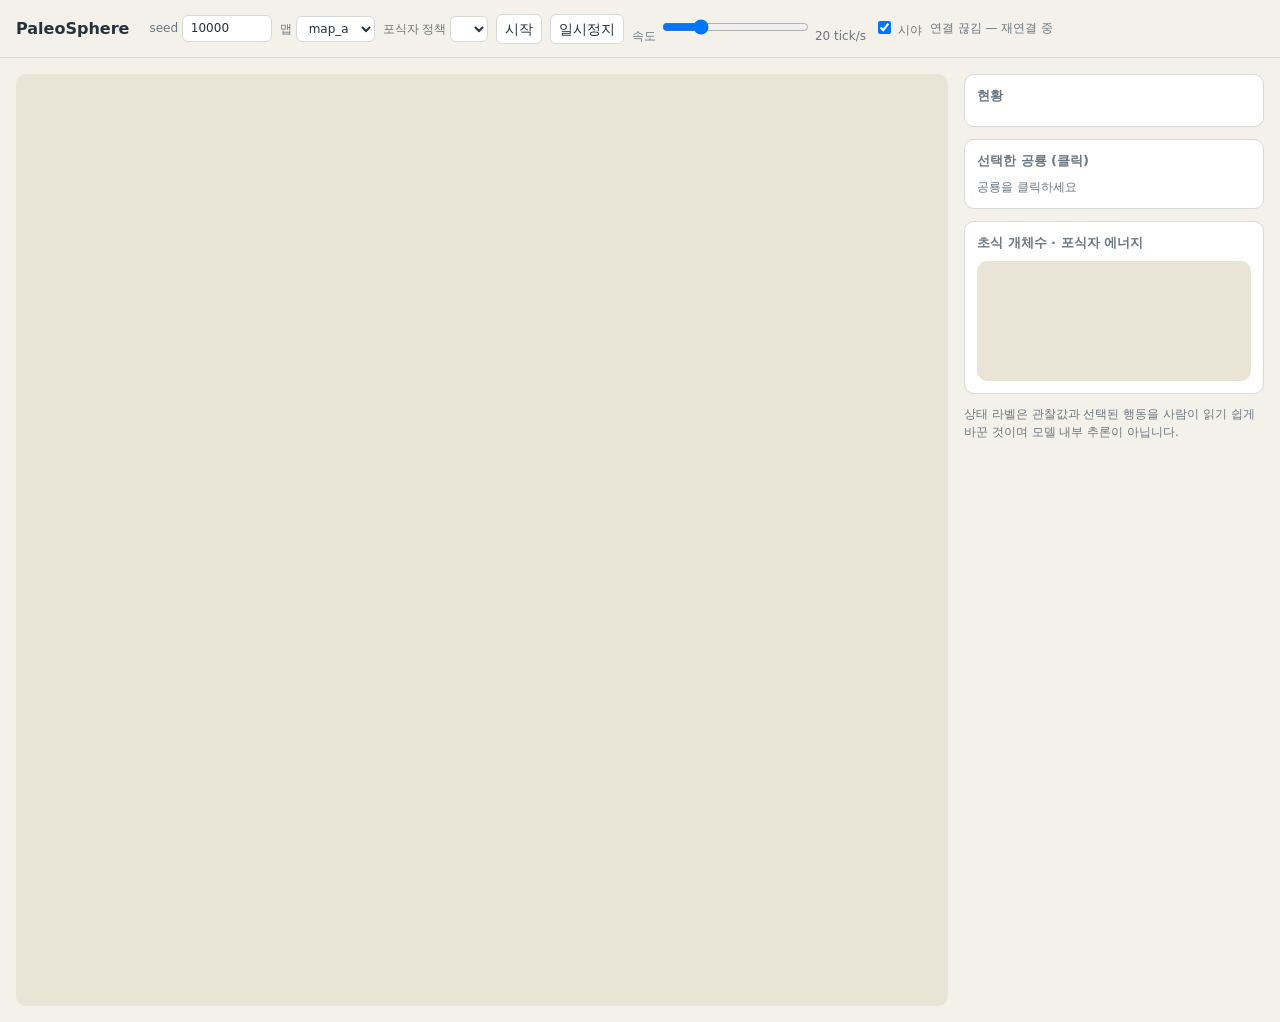
==== inference-server/app/static/viewer.html @ 88f51f21 "feat: 4.2 FastAPI sim 서버 (WebSocket 스트리밍, /predict, 정책 레지스트리, 웹 뷰어) Co-Authored-By: Claude Opus 5.5 " ====
<!doctype html>
<html lang="ko">
<head>
<meta charset="utf-8">
<meta name="viewport" content="width=device-width,initial-scale=1">
<title>PaleoSphere Viewer</title>
<style>
  :root { --bg:#f4f1ea; --panel:#ffffff; --ink:#25323b; --muted:#6b7780; --line:#d6dad6;
          --herb:#4f9a53; --pred:#c4472f; --plant:#8bbf6a; --water:#5aa0c8; --rock:#8a8580; }
  @media (prefers-color-scheme: dark) {
    :root { --bg:#161b1f; --panel:#1f262b; --ink:#e3e8ea; --muted:#9aa5ab; --line:#334047; }
  }
  * { box-sizing: border-box; }
  body { margin:0; background:var(--bg); color:var(--ink); font:14px/1.45 system-ui, "Malgun Gothic", sans-serif; }
  header { padding:12px 16px; display:flex; flex-wrap:wrap; gap:8px; align-items:center; border-bottom:1px solid var(--line); }
  header h1 { font-size:16px; margin:0 12px 0 0; }
  label { color:var(--muted); font-size:12px; }
  input, select, button { font:inherit; padding:4px 8px; border:1px solid var(--line); border-radius:6px; background:var(--panel); color:var(--ink); }
  button { cursor:pointer; }
  main { display:grid; grid-template-columns:minmax(0,1fr) 300px; gap:16px; padding:16px; }
  @media (max-width: 860px) { main { grid-template-columns: 1fr; } }
  canvas { width:100%; aspect-ratio:1; background:#e9e4d6; border-radius:10px; display:block; }
  .panel { background:var(--panel); border:1px solid var(--line); border-radius:10px; padding:12px; margin-bottom:12px; }
  .panel h2 { font-size:13px; margin:0 0 8px; color:var(--muted); font-weight:600; }
  .row { display:flex; justify-content:space-between; }
  .bar { height:6px; background:var(--line); border-radius:3px; margin:2px 0 6px; }
  .bar > i { display:block; height:100%; border-radius:3px; background:var(--ink); }
  #chart { width:100%; height:120px; }
  .note { color:var(--muted); font-size:12px; }
</style>
</head>
<body>
<header>
  <h1>PaleoSphere</h1>
  <label>seed <input id="seed" type="number" value="10000" style="width:90px"></label>
  <label>맵 <select id="map"><option>map_a</option><option>map_b</option></select></label>
  <label>포식자 정책 <select id="policy"></select></label>
  <button id="start">시작</button>
  <button id="pause">일시정지</button>
  <label>속도 <input id="speed" type="range" min="1" max="100" value="20"> <span id="speedv">20</span> tick/s</label>
  <label><input id="vision" type="checkbox" checked> 시야</label>
  <span id="status" class="note"></span>
</header>
<main>
  <canvas id="world" width="800" height="800"></canvas>
  <aside>
    <div class="panel"><h2>현황</h2><div id="metrics"></div></div>
    <div class="panel"><h2>선택한 공룡 (클릭)</h2><div id="selected" class="note">공룡을 클릭하세요</div></div>
    <div class="panel"><h2>초식 개체수 · 포식자 에너지</h2><canvas id="chart" width="300" height="120"></canvas></div>
    <p class="note">상태 라벨은 관찰값과 선택된 행동을 사람이 읽기 쉽게 바꾼 것이며 모델 내부 추론이 아닙니다.</p>
  </aside>
</main>
<script>
const $ = id => document.getElementById(id);
const cv = $("world"), ctx = cv.getContext("2d"), chart = $("chart"), cctx = chart.getContext("2d");
let ws, snap = null, selected = "predator-000", paused = false, history = [];
const css = n => getComputedStyle(document.documentElement).getPropertyValue(n).trim();

function connect() {
  ws = new WebSocket(`ws://${location.host}/ws/sim`);
  ws.onopen = () => $("status").textContent = "연결됨";
  ws.onclose = () => { $("status").textContent = "연결 끊김 — 재연결 중"; setTimeout(connect, 1000); };
  ws.onmessage = e => {
    const m = JSON.parse(e.data);
    if (m.type === "hello") {
      $("policy").innerHTML = m.policies.map(p => `<option>${p}</option>`).join("");
      if (m.policies.includes("ppo")) $("policy").value = "ppo";
    } else if (m.type === "error") { $("status").textContent = "오류: " + m.message; }
    else if (m.type === "snapshot") {
      if (!snap || m.tick < snap.tick || m.seed !== snap.seed) history = [];
      snap = m;
      history.push([m.tick, m.metrics.herbivores_alive, m.metrics.predator_energy]);
      $("status").textContent = `tick ${m.tick}${m.is_night ? " · 밤" : ""}${m.done ? " · 종료" : ""}`;
      draw(); panels();
    }
  };
}
const send = o => ws && ws.readyState === 1 && ws.send(JSON.stringify(o));
$("start").onclick = () => { paused = false; $("pause").textContent = "일시정지";
  send({type:"start", seed:+$("seed").value, map:$("map").value, predator_policy:$("policy").value, ticks_per_second:+$("speed").value}); };
$("pause").onclick = () => { paused = !paused; send({type: paused ? "pause" : "resume"}); $("pause").textContent = paused ? "재개" : "일시정지"; };
$("speed").oninput = () => { $("speedv").textContent = $("speed").value; send({type:"set_speed", ticks_per_second:+$("speed").value}); };
$("vision").onchange = draw;
cv.onclick = e => {
  if (!snap) return;
  const r = cv.getBoundingClientRect(), k = snap.map_size / r.width;
  const x = (e.clientX - r.left) * k, z = (e.clientY - r.top) * k;
  let best = null, bd = 3;
  for (const d of snap.dinos) { const dd = Math.hypot(d.position[0]-x, d.position[1]-z); if (dd < bd) { bd = dd; best = d; } }
  if (best) { selected = best.agent_id; panels(); draw(); }
};

function draw() {
  if (!snap) return;
  const s = cv.width / snap.map_size;
  ctx.fillStyle = snap.is_night ? "#5c6470" : "#e9e4d6"; ctx.fillRect(0, 0, cv.width, cv.height);
  const circle = (p, r, fill) => { ctx.beginPath(); ctx.arc(p[0]*s, p[1]*s, r*s, 0, 7); ctx.fillStyle = fill; ctx.fill(); };
  for (const w of snap.waters) circle(w.position, w.radius, css("--water"));
  for (const p of snap.plants) { ctx.globalAlpha = 0.25 + 0.75 * p.food / 60; circle(p.position, p.radius, css("--plant")); ctx.globalAlpha = 1; }
  for (const r of snap.rocks) circle(r.position, r.radius, css("--rock"));
  for (const d of snap.dinos) {
    const [x, z] = d.position.map(v => v * s);
    if (d.species === "predator" && $("vision").checked && d.alive) {
      ctx.beginPath(); ctx.arc(x, z, d.vision * s, 0, 7); ctx.strokeStyle = "rgba(196,71,47,.35)"; ctx.setLineDash([6,6]); ctx.stroke(); ctx.setLineDash([]);
    }
    ctx.globalAlpha = d.alive ? 1 : 0.3;
    if (d.species === "predator") {
      const a = Math.atan2(d.velocity[1], d.velocity[0]) || 0;
      ctx.save(); ctx.translate(x, z); ctx.rotate(a); ctx.beginPath();
      ctx.moveTo(14, 0); ctx.lineTo(-9, 8); ctx.lineTo(-9, -8); ctx.closePath();
      ctx.fillStyle = css("--pred"); ctx.fill(); ctx.restore();
    } else { ctx.beginPath(); ctx.arc(x, z, 7, 0, 7); ctx.fillStyle = css("--herb"); ctx.fill(); }
    ctx.globalAlpha = 1;
    if (d.agent_id === selected) {
      ctx.beginPath(); ctx.arc(x, z, 13, 0, 7); ctx.strokeStyle = "#25323b"; ctx.lineWidth = 2; ctx.stroke(); ctx.lineWidth = 1;
      ctx.font = "bold 14px system-ui, 'Malgun Gothic'"; ctx.fillStyle = "#25323b"; ctx.fillText(d.status_label, x + 14, z - 12);
    }
  }
}
function bar(name, v, color) { return `<div class="row"><span>${name}</span><span>${v.toFixed(0)}</span></div><div class="bar"><i style="width:${v}%;background:${color}"></i></div>`; }
function panels() {
  const m = snap.metrics;
  $("metrics").innerHTML = `<div class="row"><span>정책</span><b>${snap.predator_policy}</b></div>
    <div class="row"><span>초식 생존</span><b>${m.herbivores_alive}</b></div>
    <div class="row"><span>사냥</span><b>${m.kills}</b></div>
    <div class="row"><span>공격 시도 / 무효</span><b>${m.attack_attempts} / ${m.invalid_attacks}</b></div>`;
  const d = snap.dinos.find(x => x.agent_id === selected);
  if (d) $("selected").innerHTML = `<div class="row"><b>${d.agent_id}</b><span>${d.status_label}</span></div>
    <div class="note">행동: ${d.current_action}${d.target_id ? " → " + d.target_id : ""}</div>
    ${bar("체력", d.health, "#4f9a53")}${bar("에너지", d.energy, "#d6a03a")}${bar("배고픔", d.hunger, "#c4472f")}${bar("갈증", d.thirst, "#5aa0c8")}`;
  drawChart();
}
function drawChart() {
  const W = chart.width, H = chart.height; cctx.clearRect(0, 0, W, H);
  if (history.length < 2) return;
  const t0 = history[0][0], t1 = Math.max(history.at(-1)[0], t0 + 1);
  const line = (idx, max, color) => { cctx.beginPath(); history.forEach(([t, ...v], i) => {
    const x = (t - t0) / (t1 - t0) * W, y = H - v[idx - 1] / max * (H - 4) - 2; i ? cctx.lineTo(x, y) : cctx.moveTo(x, y); });
    cctx.strokeStyle = color; cctx.lineWidth = 2; cctx.stroke(); };
  line(1, 8, "#4f9a53"); line(2, 100, "#d6a03a");
}
connect();
</script>
</body>
</html>
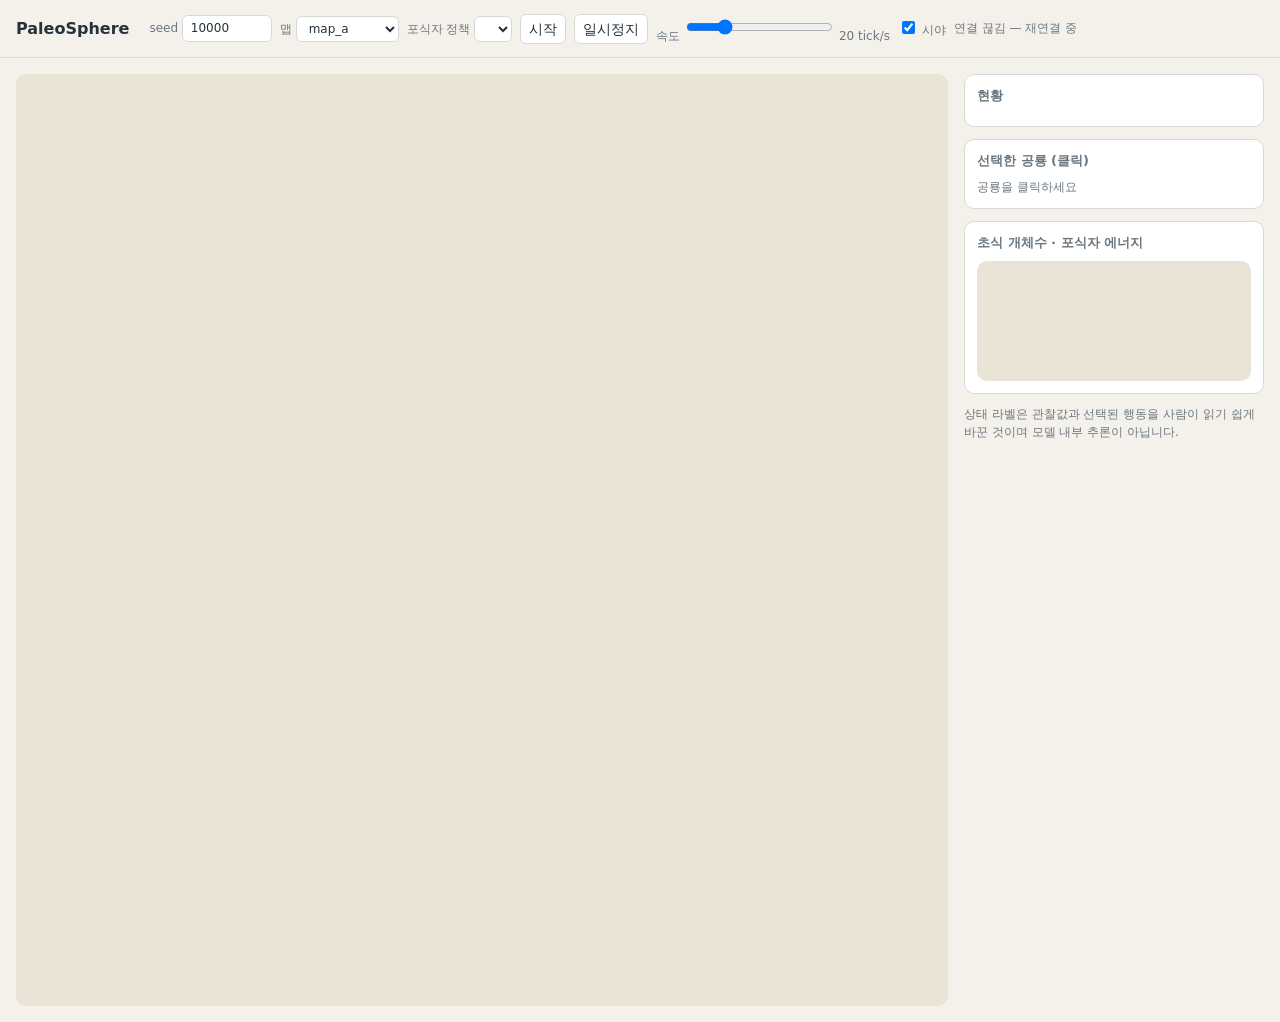
==== commit cd04c4d8: "feat: 6.4 서버·Godot ecosystem 맵 (포식자 수 그래프, 세대 표시) Co-Authored-By: Claude Opus 5.5 <noreply@anthropic" ====
--- a/inference-server/app/static/viewer.html
+++ b/inference-server/app/static/viewer.html
@@ -33,7 +33,7 @@
 <header>
   <h1>PaleoSphere</h1>
   <label>seed <input id="seed" type="number" value="10000" style="width:90px"></label>
-  <label>맵 <select id="map"><option>map_a</option><option>map_b</option></select></label>
+  <label>맵 <select id="map"><option>map_a</option><option>map_b</option><option>ecosystem</option></select></label>
   <label>포식자 정책 <select id="policy"></select></label>
   <button id="start">시작</button>
   <button id="pause">일시정지</button>
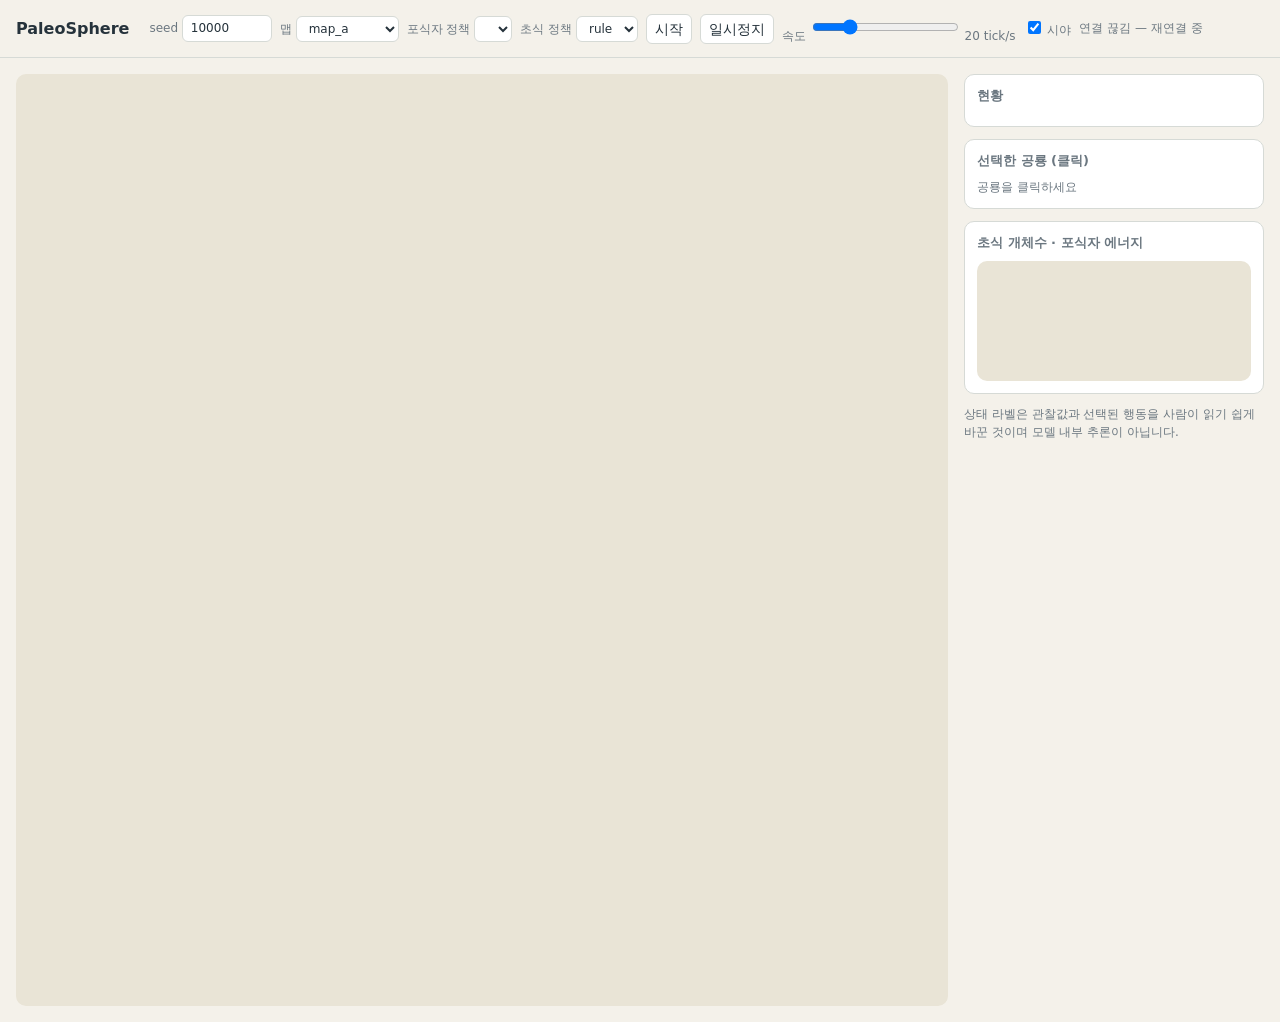
==== commit 04b3bd9c: "exp: 7.3 학습 초식 무리 평가, Experiment 005 + 서버·Godot 초식 정책 선택 Co-Authored-By: Claude Opus 5.5 <noreply@an" ====
--- a/inference-server/app/static/viewer.html
+++ b/inference-server/app/static/viewer.html
@@ -35,6 +35,7 @@
   <label>seed <input id="seed" type="number" value="10000" style="width:90px"></label>
   <label>맵 <select id="map"><option>map_a</option><option>map_b</option><option>ecosystem</option></select></label>
   <label>포식자 정책 <select id="policy"></select></label>
+  <label>초식 정책 <select id="herd"><option>rule</option></select></label>
   <button id="start">시작</button>
   <button id="pause">일시정지</button>
   <label>속도 <input id="speed" type="range" min="1" max="100" value="20"> <span id="speedv">20</span> tick/s</label>
@@ -65,6 +66,7 @@
     if (m.type === "hello") {
       $("policy").innerHTML = m.policies.map(p => `<option>${p}</option>`).join("");
       if (m.policies.includes("ppo")) $("policy").value = "ppo";
+      $("herd").innerHTML = (m.herbivore_policies || ["rule"]).map(p => `<option>${p}</option>`).join("");
     } else if (m.type === "error") { $("status").textContent = "오류: " + m.message; }
     else if (m.type === "snapshot") {
       if (!snap || m.tick < snap.tick || m.seed !== snap.seed) history = [];
@@ -77,7 +79,7 @@
 }
 const send = o => ws && ws.readyState === 1 && ws.send(JSON.stringify(o));
 $("start").onclick = () => { paused = false; $("pause").textContent = "일시정지";
-  send({type:"start", seed:+$("seed").value, map:$("map").value, predator_policy:$("policy").value, ticks_per_second:+$("speed").value}); };
+  send({type:"start", seed:+$("seed").value, map:$("map").value, predator_policy:$("policy").value, herbivore_policy:$("herd").value, ticks_per_second:+$("speed").value}); };
 $("pause").onclick = () => { paused = !paused; send({type: paused ? "pause" : "resume"}); $("pause").textContent = paused ? "재개" : "일시정지"; };
 $("speed").oninput = () => { $("speedv").textContent = $("speed").value; send({type:"set_speed", ticks_per_second:+$("speed").value}); };
 $("vision").onchange = draw;
